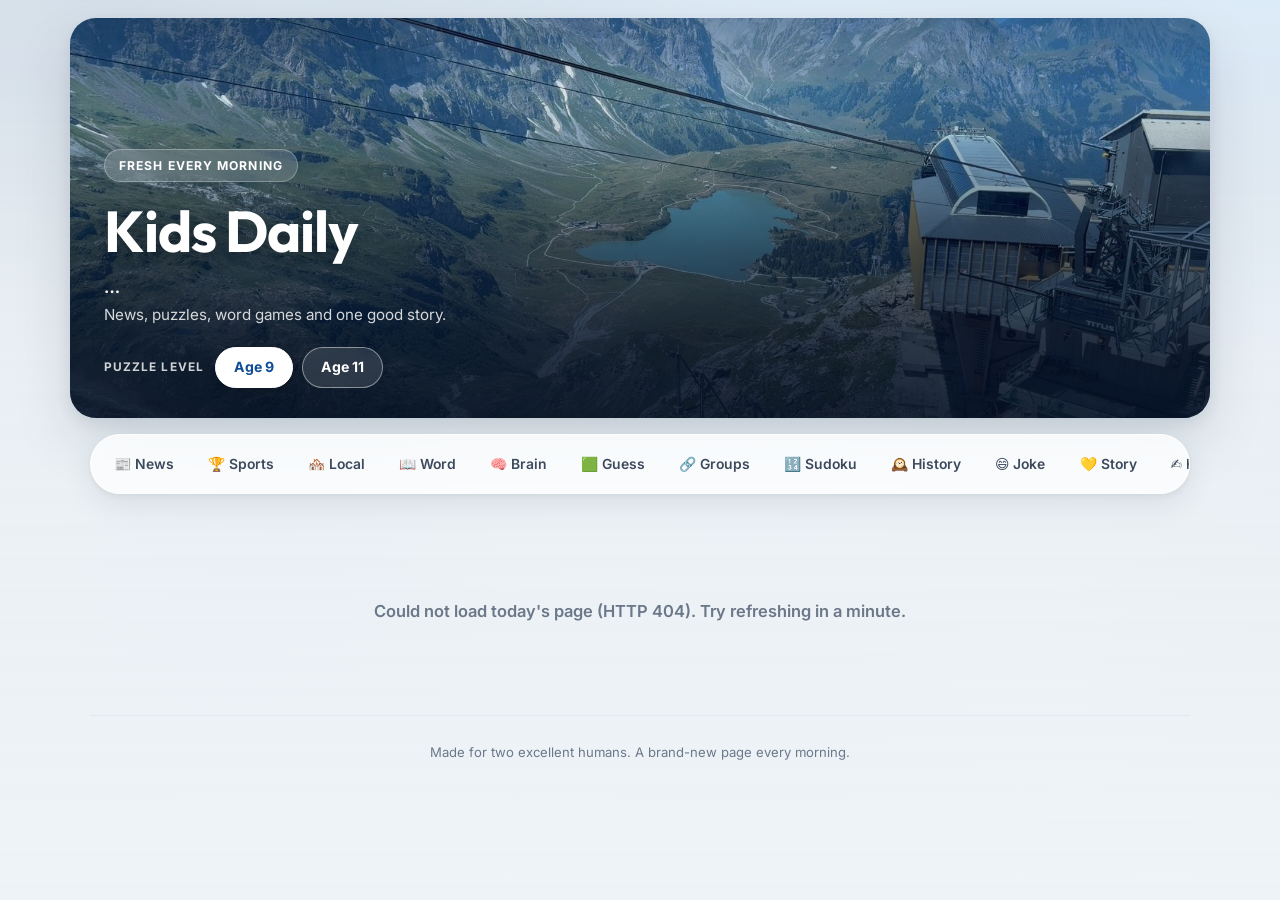
==== static/index.html @ a9765648 "Add daily Sudoku and per-game streaks" ====
<!DOCTYPE html>
<html lang="en">
<head>
<meta charset="utf-8">
<meta name="viewport" content="width=device-width, initial-scale=1">
<title>Kids Daily</title>
<meta name="description" content="A fresh page every morning: news, puzzles, word games and a good story.">
<meta name="theme-color" content="#16273f">

<link rel="preconnect" href="https://fonts.googleapis.com">
<link rel="preconnect" href="https://fonts.gstatic.com" crossorigin>
<link href="https://fonts.googleapis.com/css2?family=Outfit:wght@500;600;700&family=Inter:wght@400;500;600;700&display=swap" rel="stylesheet">

<link rel="stylesheet" href="/static/style.css">
<link rel="icon" href="data:image/svg+xml,<svg xmlns='http://www.w3.org/2000/svg' viewBox='0 0 100 100'><text y='.9em' font-size='90'>🏔️</text></svg>">
</head>
<body>

<!-- ============ hero ============ -->
<header class="hero">
  <div class="hero-img" role="img" aria-label="The view from Mount Titlis in Switzerland, looking down over the turquoise Trubsee lake with the cable car station on the right"></div>
  <div class="hero-scrim"></div>
  <div class="hero-inner">
    <span class="eyebrow">Fresh every morning</span>
    <h1>Kids Daily</h1>
    <div class="date" id="date">…</div>
    <p class="tagline">News, puzzles, word games and one good story.</p>
    <div class="agebar">
      <span class="lbl">Puzzle level</span>
      <button class="agebtn" data-age="9" aria-pressed="false">Age 9</button>
      <button class="agebtn" data-age="11" aria-pressed="false">Age 11</button>
    </div>
  </div>
</header>

<!-- ============ nav ============ -->
<nav class="nav" aria-label="Jump to a section">
  <div class="nav-inner">
    <a href="#s-news">📰 News</a>
    <a href="#s-sports">🏆 Sports</a>
    <a href="#s-local">🏘️ Local</a>
    <a href="#s-word">📖 Word</a>
    <a href="#s-brain">🧠 Brain</a>
    <a href="#s-wordle">🟩 Guess</a>
    <a href="#s-conn">🔗 Groups</a>
    <a href="#s-sudoku">🔢 Sudoku</a>
    <a href="#s-history">🕰️ History</a>
    <a href="#s-joke">😄 Joke</a>
    <a href="#s-story">💛 Story</a>
    <a href="#s-feedback">✍️ Feedback</a>
  </div>
</nav>

<div class="wrap">
  <div id="loading" class="loading">
    <div class="spinner"></div>
    Getting today's page ready…
  </div>

  <main id="content" style="display:none">

    <section id="s-news">
      <div class="sec-head">
        <div class="ico">📰</div>
        <div>
          <h2>Today's News</h2>
          <p class="sub">What's happening in the world</p>
        </div>
      </div>
      <div class="grid two" id="news"></div>
    </section>

    <section id="s-sports">
      <div class="sec-head">
        <div class="ico">🏆</div>
        <div>
          <h2>Sports</h2>
          <p class="sub">Eagles, the NFL, tennis and Indian cricket</p>
        </div>
      </div>
      <div class="tabs" role="tablist">
        <button class="tab" data-team="eagles" role="tab" aria-selected="true">Eagles</button>
        <button class="tab" data-team="nfl" role="tab" aria-selected="false">NFL</button>
        <button class="tab" data-team="tennis" role="tab" aria-selected="false">Tennis</button>
        <button class="tab" data-team="cricket" role="tab" aria-selected="false">Indian Cricket</button>
      </div>
      <div class="grid two" id="sports-body"></div>
    </section>

    <section id="s-local">
      <div class="sec-head">
        <div class="ico">🏘️</div>
        <div>
          <h2>Around West Windsor</h2>
          <p class="sub">What's happening close to home</p>
        </div>
      </div>
      <div class="grid two" id="local"></div>
    </section>

    <section id="s-word">
      <div class="sec-head">
        <div class="ico">📖</div>
        <div>
          <h2>Word of the Day</h2>
          <p class="sub">One new word worth keeping</p>
        </div>
      </div>
      <div class="card wotd" id="wotd"></div>
    </section>

    <section id="s-brain">
      <div class="sec-head">
        <div class="ico">🧠</div>
        <div>
          <h2>Brain Teasers</h2>
          <p class="sub">Switch the level up in the header</p>
        </div>
      </div>
      <div class="grid two" id="puzzles"></div>
    </section>

    <section id="s-wordle">
      <div class="sec-head">
        <div class="ico">🟩</div>
        <div>
          <h2>Guess the Word</h2>
          <p class="sub">Five letters, six tries</p>
        </div>
      </div>
      <div class="game">
        <p class="hint"><b>Clue</b><span id="wl-hint"></span></p>
        <div class="wordle-board" id="wl-board"></div>
        <div class="toast" id="wl-toast"></div>
        <div class="streak" id="wl-streak"></div>
        <div class="kb" id="wl-kb"></div>
      </div>
    </section>

    <section id="s-conn">
      <div class="sec-head">
        <div class="ico">🔗</div>
        <div>
          <h2>Make Four Groups</h2>
          <p class="sub">Find four groups of four. You get four mistakes.</p>
        </div>
      </div>
      <div class="game">
        <div class="conn-grid" id="cn-grid"></div>
        <div class="toast" id="cn-toast"></div>
        <div class="streak" id="cn-streak"></div>
        <div class="conn-bar">
          <div class="mistakes">Mistakes left <span id="cn-dots" style="display:flex;gap:7px"></span></div>
          <div style="display:flex;gap:9px;flex-wrap:wrap">
            <button class="btn" id="cn-shuffle">Shuffle</button>
            <button class="btn" id="cn-clear">Clear</button>
            <button class="btn primary" id="cn-submit">Submit</button>
          </div>
        </div>
      </div>
    </section>

    <section id="s-sudoku">
      <div class="sec-head">
        <div class="ico">🔢</div>
        <div>
          <h2>Sudoku</h2>
          <p class="sub">Age 9 gets a 6x6 grid, age 11 gets the full 9x9</p>
        </div>
      </div>
      <div class="game">
        <p class="hint"><b>How to play</b><span id="sd-hint"></span></p>
        <div class="sd-wrap">
          <div class="sd-grid" id="sd-grid"></div>
        </div>
        <div class="toast" id="sd-toast"></div>
        <div class="streak" id="sd-streak"></div>
        <div class="sd-pad" id="sd-pad"></div>
      </div>
    </section>

    <section id="s-history">
      <div class="sec-head">
        <div class="ico">🕰️</div>
        <div>
          <h2>On This Day</h2>
          <p class="sub">What happened on this date</p>
        </div>
      </div>
      <div class="grid three" id="history"></div>
    </section>

    <section id="s-joke">
      <div class="sec-head">
        <div class="ico">😄</div>
        <div>
          <h2>Joke of the Day</h2>
          <p class="sub">Groan responsibly</p>
        </div>
      </div>
      <div class="card joke" id="joke"></div>
    </section>

    <section id="s-story">
      <div class="sec-head">
        <div class="ico">💛</div>
        <div>
          <h2>Story of the Day</h2>
          <p class="sub">Something worth thinking about</p>
        </div>
      </div>
      <div class="card story" id="story"></div>
    </section>

    <section id="s-feedback">
      <div class="sec-head">
        <div class="ico">✍️</div>
        <div>
          <h2>Tell Me What You Think</h2>
          <p class="sub">This goes straight to Dad. Be honest.</p>
        </div>
      </div>
      <div class="card fb" id="feedback">
        <div class="fb-q">How was today's page?</div>
        <div class="fb-rate" role="group" aria-label="Rate today's page">
          <button class="rate" data-rating="love" aria-pressed="false"><span>😍</span>Loved it</button>
          <button class="rate" data-rating="ok" aria-pressed="false"><span>🙂</span>It was OK</button>
          <button class="rate" data-rating="meh" aria-pressed="false"><span>😴</span>Boring</button>
        </div>

        <label class="fb-q" for="fb-fav">Favourite bit today?</label>
        <select id="fb-fav">
          <option value="">— pick one (optional) —</option>
          <option value="s-news">Today's News</option>
          <option value="s-sports">Sports</option>
          <option value="s-word">Word of the Day</option>
          <option value="s-brain">Brain Teasers</option>
          <option value="s-wordle">Guess the Word</option>
          <option value="s-conn">Make Four Groups</option>
          <option value="s-sudoku">Sudoku</option>
          <option value="s-history">On This Day</option>
          <option value="s-joke">Joke of the Day</option>
          <option value="s-story">Story of the Day</option>
        </select>

        <label class="fb-q" for="fb-msg">Anything you want to say?</label>
        <textarea id="fb-msg" rows="4" maxlength="1000"
          placeholder="What should be different tomorrow? Too easy? Too hard? Want something new on here?"></textarea>
        <div class="fb-bar">
          <span class="fb-count" id="fb-count">1000 left</span>
          <button class="btn primary" id="fb-send">Send it</button>
        </div>
        <div class="fb-done" id="fb-done"></div>
      </div>
    </section>

  </main>

  <footer>
    Made for two excellent humans. A brand-new page every morning.
  </footer>
</div>

<script src="/static/app.js"></script>
</body>
</html>
---- static/style.css ----
/* ===========================================================================
   Kids Daily
   ---------------------------------------------------------------------------
   HERO IMAGE
   Currently: a family photo taken on Mount Titlis, looking down over Trubsee
   lake, with the cable car station on the right.

   To swap it for a different photo, replace static/hero.jpg (wide landscape,
   2000px+) and regenerate the small backdrop copy:

     python3 -c "from PIL import Image, ImageFilter as F; \
       i=Image.open('static/hero.jpg').convert('RGB'); \
       i.resize((480,round(480*i.height/i.width))).filter(F.GaussianBlur(18)) \
        .save('static/hero-blur.jpg',quality=68,optimize=True)"

   Then check --hero-y below: it decides which horizontal band of the photo
   survives the crop. The illustrated fallback is still in static/hero.svg.
   =========================================================================== */

:root {
  --hero: url("/static/hero.jpg");
  /* Small pre-blurred copy for the page backdrop. Blurring a 2000px image live
     costs real frames on a phone; blurring a 480px one costs nothing. */
  --hero-blur: url("/static/hero-blur.jpg");
  /* Vertical focal point of the hero crop. 42% keeps the peaks and the lake
     in frame; lower shows more sky, higher shows more of the valley floor. */
  --hero-y: 42%;

  --ink: #16202e;
  --ink-2: #3d4a5c;
  --ink-3: #6b7889;
  --line: #e3e8ef;
  --line-2: #eef2f7;

  --card: #ffffff;
  --paper: #eef3f8;

  --brand: #1f6fd0;
  --brand-deep: #0f4c96;
  --brand-tint: #e9f1fc;

  --eagles: #00614f;
  --nfl: #4a4f57;
  --tennis: #b7791f;
  --cricket: #1668b3;
  --sun: #f3a712;
  --green: #2f9e5f;
  --amber: #d99a00;
  --grey: #97a2b2;
  --violet: #7c4dcc;

  --r-sm: 12px;
  --r: 18px;
  --r-lg: 26px;

  --sh-1: 0 1px 2px rgba(16, 32, 54, .05), 0 2px 8px rgba(16, 32, 54, .05);
  --sh-2: 0 2px 6px rgba(16, 32, 54, .06), 0 12px 30px rgba(16, 32, 54, .08);
  --sh-3: 0 6px 16px rgba(16, 32, 54, .09), 0 24px 60px rgba(16, 32, 54, .12);

  --nav-h: 60px;
}

* { box-sizing: border-box; }

html { scroll-behavior: smooth; scroll-padding-top: calc(var(--nav-h) + 18px); }

body {
  margin: 0;
  min-height: 100%;
  color: var(--ink);
  background: var(--paper);
  font-family: "Inter", ui-sans-serif, system-ui, -apple-system, "Segoe UI", sans-serif;
  font-size: 16.5px;
  line-height: 1.62;
  -webkit-font-smoothing: antialiased;
  text-rendering: optimizeLegibility;
}

/* Blurred copy of the hero, fixed behind everything. Gives the page depth
   without ever sitting directly under body text. */
body::before {
  content: "";
  position: fixed;
  inset: 0;
  background: var(--hero-blur, var(--hero)) center / cover no-repeat;
  filter: blur(14px) saturate(1.1);
  transform: scale(1.12);
  opacity: .34;
  z-index: -2;
}
body::after {
  content: "";
  position: fixed;
  inset: 0;
  background: linear-gradient(180deg, rgba(238, 243, 248, .58) 0%, rgba(238, 243, 248, .90) 40%, #eef3f8 100%);
  z-index: -1;
}

h1, h2, h3, .display {
  font-family: "Outfit", "Inter", ui-sans-serif, system-ui, sans-serif;
  font-weight: 700;
  letter-spacing: -.02em;
  line-height: 1.2;
}

.wrap { max-width: 1140px; margin: 0 auto; padding: 0 20px; }

/* ======================= hero ======================= */
.hero {
  position: relative;
  margin: 18px auto 0;
  max-width: 1140px;
  border-radius: var(--r-lg);
  overflow: hidden;
  box-shadow: var(--sh-3);
  isolation: isolate;
}
.hero-img {
  position: absolute; inset: 0;
  background: var(--hero) center var(--hero-y, 50%) / cover no-repeat;
  z-index: -2;
}
/* The photo has bright snow and pale scree right where the title sits, so
   white text needs real help. These stops were measured against the actual
   pixels at five viewport widths: worst-case contrast is 5.1:1 and the median
   is ~14:1, so it clears WCAG AA everywhere while leaving the top two thirds
   of the picture untouched. If you swap the photo, re-check it. */
.hero-scrim {
  position: absolute; inset: 0;
  background:
    linear-gradient(180deg, rgba(6, 22, 48, .26) 0%, rgba(6, 22, 48, 0) 30%),
    linear-gradient(0deg,
      rgba(5, 16, 36, .90) 0%,
      rgba(5, 16, 36, .82) 20%,
      rgba(5, 16, 36, .60) 42%,
      rgba(5, 16, 36, .30) 64%,
      rgba(5, 16, 36, 0) 82%);
  z-index: -1;
}
.hero-inner {
  padding: 120px 34px 30px;
  min-height: 400px;
  display: flex;
  flex-direction: column;
  justify-content: flex-end;
  color: #fff;
}
.eyebrow {
  display: inline-flex; align-items: center; gap: 8px;
  align-self: flex-start;
  background: rgba(255, 255, 255, .16);
  border: 1px solid rgba(255, 255, 255, .28);
  backdrop-filter: blur(10px);
  -webkit-backdrop-filter: blur(10px);
  padding: 6px 14px; border-radius: 999px;
  font-size: .76rem; font-weight: 700;
  letter-spacing: .09em; text-transform: uppercase;
  margin-bottom: 14px;
}
.hero h1 {
  font-size: clamp(2.2rem, 6vw, 3.6rem);
  margin: 0 0 6px;
  text-shadow: 0 2px 20px rgba(0, 0, 0, .35);
}
.hero .date {
  font-size: clamp(.95rem, 2.4vw, 1.12rem);
  font-weight: 600; opacity: .95;
  text-shadow: 0 1px 10px rgba(0, 0, 0, .4);
}
.hero .tagline { margin: 2px 0 20px; opacity: .82; font-size: .95rem; }

.agebar { display: flex; align-items: center; gap: 9px; flex-wrap: wrap; }
.agebar .lbl {
  font-size: .74rem; font-weight: 700; letter-spacing: .09em;
  text-transform: uppercase; opacity: .8; margin-right: 2px;
}
.agebtn {
  border: 1px solid rgba(255, 255, 255, .45);
  background: rgba(255, 255, 255, .12);
  backdrop-filter: blur(10px); -webkit-backdrop-filter: blur(10px);
  color: #fff; padding: 8px 18px; border-radius: 999px;
  font: inherit; font-weight: 700; font-size: .88rem; cursor: pointer;
  transition: background .15s ease, transform .15s ease, color .15s ease;
}
.agebtn:hover { background: rgba(255, 255, 255, .24); transform: translateY(-1px); }
.agebtn[aria-pressed="true"] {
  background: #fff; color: var(--brand-deep); border-color: #fff;
  box-shadow: 0 4px 14px rgba(0, 0, 0, .22);
}

/* ======================= sticky nav ======================= */
.nav {
  position: sticky; top: 0; z-index: 50;
  margin: 16px auto 34px;
  max-width: 1140px;
  padding: 0 20px;
}
.nav-inner {
  display: flex; gap: 4px; align-items: center;
  height: var(--nav-h);
  padding: 0 8px;
  background: rgba(255, 255, 255, .78);
  backdrop-filter: blur(18px) saturate(1.6);
  -webkit-backdrop-filter: blur(18px) saturate(1.6);
  border: 1px solid rgba(255, 255, 255, .7);
  border-radius: 999px;
  box-shadow: var(--sh-2);
  overflow-x: auto;
  scrollbar-width: none;
}
.nav-inner::-webkit-scrollbar { display: none; }
.nav a {
  flex: 0 0 auto;
  display: inline-flex; align-items: center; gap: 6px;
  padding: 8px 15px; border-radius: 999px;
  color: var(--ink-2); text-decoration: none;
  font-size: .87rem; font-weight: 600; white-space: nowrap;
  transition: background .15s ease, color .15s ease;
}
.nav a:hover { background: var(--brand-tint); color: var(--brand-deep); }
.nav a.active { background: var(--ink); color: #fff; }

/* ======================= sections ======================= */
section { margin: 0 0 46px; scroll-margin-top: calc(var(--nav-h) + 20px); }

.sec-head {
  display: flex; align-items: center; gap: 12px;
  margin: 0 0 18px;
}
.sec-head .ico {
  width: 42px; height: 42px; flex: 0 0 42px;
  display: grid; place-items: center;
  border-radius: 13px;
  font-size: 1.2rem;
  background: var(--brand-tint);
  box-shadow: inset 0 0 0 1px rgba(31, 111, 208, .12);
}
.sec-head h2 { font-size: 1.4rem; margin: 0; }
.sec-head .sub { font-size: .85rem; color: var(--ink-3); font-weight: 500; margin: 0; }

.grid { display: grid; gap: 18px; }
.grid.two { grid-template-columns: repeat(auto-fit, minmax(330px, 1fr)); }
.grid.three { grid-template-columns: repeat(auto-fit, minmax(272px, 1fr)); }

.card {
  background: var(--card);
  border: 1px solid var(--line);
  border-radius: var(--r);
  padding: 22px;
  box-shadow: var(--sh-1);
  transition: transform .18s ease, box-shadow .18s ease;
}
.grid .card:hover { transform: translateY(-3px); box-shadow: var(--sh-2); }
.card h3 { margin: 0 0 9px; font-size: 1.09rem; line-height: 1.35; }
.card p { margin: 0 0 11px; color: var(--ink-2); }

.meta {
  font-size: .72rem; color: var(--ink-3);
  text-transform: uppercase; letter-spacing: .08em; font-weight: 700;
  margin-bottom: 8px;
}
a { color: var(--brand); }
.readmore {
  display: inline-flex; align-items: center; gap: 5px;
  font-weight: 700; font-size: .87rem; text-decoration: none;
}
.readmore:hover { text-decoration: underline; }

.talk {
  margin-top: 14px; padding: 12px 14px;
  background: var(--brand-tint);
  border-radius: var(--r-sm);
  font-size: .9rem; color: var(--ink-2);
}
.talk b {
  display: block; font-size: .68rem; letter-spacing: .09em;
  text-transform: uppercase; color: var(--brand-deep); margin-bottom: 3px;
}

/* ======================= sports ======================= */
.tabs { display: flex; gap: 8px; margin-bottom: 18px; flex-wrap: wrap; }
.tab {
  border: 1px solid var(--line);
  background: rgba(255, 255, 255, .8);
  padding: 9px 18px; border-radius: 999px;
  font: inherit; font-weight: 700; font-size: .88rem;
  cursor: pointer; color: var(--ink-3);
  transition: all .15s ease;
}
.tab:hover { border-color: var(--ink-3); color: var(--ink); }
.tab[aria-selected="true"] { color: #fff; border-color: transparent; box-shadow: var(--sh-1); }
.tab[data-team="eagles"][aria-selected="true"]  { background: var(--eagles); }
.tab[data-team="nfl"][aria-selected="true"]     { background: var(--nfl); }
.tab[data-team="tennis"][aria-selected="true"]  { background: var(--tennis); }
.tab[data-team="cricket"][aria-selected="true"] { background: var(--cricket); }

/* ======================= word of the day ======================= */
.wotd {
  background:
    radial-gradient(120% 150% at 100% 0%, #fff6e3 0%, rgba(255, 246, 227, 0) 55%),
    var(--card);
  border-left: 4px solid var(--sun);
}
.wotd .word {
  font-family: "Outfit", sans-serif;
  font-size: clamp(2rem, 5vw, 2.7rem); font-weight: 700;
  letter-spacing: -.03em; line-height: 1.1; margin-bottom: 4px;
}
.wotd .pron { color: var(--ink-3); font-style: italic; margin-right: 8px; }
.wotd .pos {
  display: inline-block; font-size: .68rem; font-weight: 800;
  background: var(--brand-tint); color: var(--brand-deep);
  padding: 3px 10px; border-radius: 999px;
  text-transform: uppercase; letter-spacing: .08em;
}
.wotd .def { font-size: 1.06rem; color: var(--ink); margin-top: 12px; }
.wotd .example {
  border-left: 3px solid var(--sun); padding-left: 14px;
  font-style: italic; color: var(--ink-2);
}
.wotd .why { font-size: .88rem; color: var(--ink-3); }

/* ======================= puzzles ======================= */
.card h3 .emoji {
  display: inline-block;
  font-size: 1.15rem;
  margin-right: 2px;
  vertical-align: -1px;
}
.q { font-size: 1.03rem; color: var(--ink); }
.reveal {
  margin-top: 14px; border: 0;
  background: var(--ink); color: #fff;
  padding: 10px 20px; border-radius: 999px;
  font: inherit; font-weight: 700; font-size: .88rem; cursor: pointer;
  transition: opacity .15s ease, transform .15s ease;
}
.reveal:hover { opacity: .87; transform: translateY(-1px); }
.answer {
  display: none; margin-top: 14px; padding: 14px 16px;
  background: #f0f9f3; border-radius: var(--r-sm);
  border-left: 3px solid var(--green);
}
.answer.show { display: block; animation: pop .22s ease; }
@keyframes pop { from { opacity: 0; transform: translateY(-4px); } to { opacity: 1; transform: none; } }
.answer .a { font-weight: 700; }
.answer .s { font-size: .92rem; color: var(--ink-2); margin-top: 5px; }

/* ======================= game panels ======================= */
.game {
  background: linear-gradient(168deg, #16273f 0%, #22384f 55%, #1b3350 100%);
  border-radius: var(--r-lg);
  padding: 26px 22px;
  box-shadow: var(--sh-2);
  color: #eaf1f8;
  border: 1px solid rgba(255, 255, 255, .08);
}
.game .meta { color: #9db4cc; }
.game .hint {
  text-align: center; color: #cfe0f0; font-size: .95rem;
  margin: 0 auto 16px; max-width: 460px;
}
.game .hint b {
  display: block; font-size: .68rem; letter-spacing: .1em;
  text-transform: uppercase; color: #7fa8cf; margin-bottom: 3px;
}

/* wordle
   Everything here is fluid. Fixed pixel keys overflowed every phone narrower
   than 414px, so the board and keyboard now divide the available width
   instead of assuming it. */
.wordle-board {
  display: grid; gap: clamp(4px, 1.4vw, 7px);
  width: 100%; max-width: 330px;
  margin: 4px auto 12px;
}
.wordle-row { display: grid; grid-template-columns: repeat(5, 1fr); gap: clamp(4px, 1.4vw, 7px); }
.wl-tile {
  width: 100%; aspect-ratio: 1 / 1; min-width: 0;
  border: 2px solid rgba(255, 255, 255, .18);
  border-radius: clamp(8px, 2.4vw, 11px);
  display: flex; align-items: center; justify-content: center;
  font-family: "Outfit", sans-serif;
  font-size: clamp(1.05rem, 5.6vw, 1.6rem); font-weight: 700; text-transform: uppercase;
  background: rgba(255, 255, 255, .05); color: #fff;
  transition: transform .12s ease, background .2s ease, border-color .2s ease;
}
.wl-tile.filled { border-color: rgba(255, 255, 255, .5); transform: scale(1.05); }
.wl-tile.correct { background: var(--green); border-color: var(--green); }
.wl-tile.present { background: var(--amber); border-color: var(--amber); }
.wl-tile.absent  { background: rgba(255, 255, 255, .1); border-color: rgba(255, 255, 255, .12); color: #8fa3b8; }

.kb { display: grid; gap: clamp(4px, 1.2vw, 7px); width: 100%; max-width: 500px; margin: 0 auto; }
.kb-row { display: flex; gap: clamp(3px, 1vw, 6px); width: 100%; }
.key {
  flex: 1 1 0; min-width: 0; padding: 0;
  height: clamp(40px, 11vw, 48px);
  border: 0; border-radius: clamp(6px, 1.8vw, 9px);
  background: rgba(255, 255, 255, .16); color: #fff;
  font: inherit; font-weight: 700;
  font-size: clamp(.72rem, 3.4vw, .96rem);
  cursor: pointer; text-transform: uppercase;
  transition: background .15s ease, transform .1s ease;
}
.key:hover { background: rgba(255, 255, 255, .26); }
.key:active { transform: scale(.94); }
.key.wide { flex: 1.7 1 0; font-size: clamp(.52rem, 2.2vw, .74rem); letter-spacing: .03em; }
.key.correct { background: var(--green); }
.key.present { background: var(--amber); }
.key.absent  { background: rgba(255, 255, 255, .07); color: #7d90a5; }

/* connections */
.conn-grid { display: grid; grid-template-columns: repeat(4, 1fr); gap: 9px; margin-bottom: 12px; }
.conn-tile {
  aspect-ratio: 5 / 3.4; border: 0; border-radius: clamp(8px, 2.2vw, 12px);
  background: rgba(255, 255, 255, .14); color: #fff;
  font: inherit; font-weight: 700;
  /* ENDERMAN and SHARPENER are 9 characters in a ~70px tile on a phone */
  font-size: clamp(.52rem, 2.5vw, .86rem);
  line-height: 1.05; letter-spacing: -.01em;
  overflow-wrap: anywhere; hyphens: auto;
  cursor: pointer; padding: 3px; text-transform: uppercase;
  display: flex; align-items: center; justify-content: center; text-align: center;
  min-width: 0;
  transition: transform .12s ease, background .15s ease;
}
.conn-tile:hover { background: rgba(255, 255, 255, .24); transform: translateY(-2px); }
.conn-tile.selected { background: #fff; color: #16273f; box-shadow: 0 4px 14px rgba(0, 0, 0, .3); }
.conn-solved {
  grid-column: span 4; border-radius: 12px; padding: 13px;
  text-align: center; color: #14202e;
  animation: pop .25s ease;
}
.conn-solved .name { font-weight: 800; font-size: .92rem; letter-spacing: .02em; }
.conn-solved .words { font-size: .85rem; opacity: .8; }
.d1 { background: #f7d154; }
.d2 { background: #86d07a; }
.d3 { background: #7ab8ef; }
.d4 { background: #c396ea; }

.conn-bar { display: flex; align-items: center; justify-content: space-between; gap: 14px; flex-wrap: wrap; }
.mistakes { display: flex; gap: 7px; align-items: center; font-size: .84rem; color: #a9c0d6; font-weight: 600; }
.dot { width: 11px; height: 11px; border-radius: 50%; background: #fff; }
.dot.used { background: rgba(255, 255, 255, .2); }
.btn {
  border: 1px solid rgba(255, 255, 255, .25);
  background: rgba(255, 255, 255, .1); color: #fff;
  padding: 10px 20px; border-radius: 999px;
  font: inherit; font-weight: 700; font-size: .87rem; cursor: pointer;
  transition: background .15s ease, transform .12s ease;
}
.btn:hover:not(:disabled) { background: rgba(255, 255, 255, .2); transform: translateY(-1px); }
.btn.primary { background: #fff; color: #16273f; border-color: #fff; }
.btn.primary:hover:not(:disabled) { background: #dceaf7; }
.btn:disabled { opacity: .35; cursor: default; }

.toast {
  min-height: 26px; text-align: center;
  font-weight: 700; font-size: .93rem; color: #fff; margin: 10px 0;
}

/* ======================= sudoku ======================= */
.sd-wrap { display: flex; justify-content: center; margin: 4px 0 10px; }
.sd-grid {
  display: grid;
  width: 100%; max-width: 380px;
  gap: 2px;
  background: rgba(255, 255, 255, .14);
  border: 2px solid rgba(255, 255, 255, .5);
  border-radius: 10px;
  overflow: hidden;
}
.sd-grid.n9 { max-width: 440px; }
.sd-cell {
  aspect-ratio: 1 / 1; min-width: 0;
  border: 0; border-radius: 0;
  background: rgba(255, 255, 255, .07);
  color: #cfe0f0;
  font-family: "Outfit", sans-serif; font-weight: 700;
  font-size: clamp(.85rem, 4.4vw, 1.4rem);
  display: flex; align-items: center; justify-content: center;
  cursor: pointer; padding: 0;
  transition: background .12s ease;
}
.sd-grid.n9 .sd-cell { font-size: clamp(.7rem, 3.2vw, 1.15rem); }
.sd-cell:hover:not(:disabled):not(.given) { background: rgba(255, 255, 255, .17); }
/* the thicker lines that mark the boxes */
.sd-cell.br { box-shadow: inset -2px 0 0 rgba(255, 255, 255, .45); }
.sd-cell.bb { box-shadow: inset 0 -2px 0 rgba(255, 255, 255, .45); }
.sd-cell.br.bb { box-shadow: inset -2px 0 0 rgba(255, 255, 255, .45), inset 0 -2px 0 rgba(255, 255, 255, .45); }
.sd-cell.given { background: rgba(255, 255, 255, .2); color: #fff; cursor: default; }
.sd-cell.sel { background: var(--brand); color: #fff; }
.sd-cell.bad { background: #c0392b; color: #fff; }

.sd-pad {
  display: flex; flex-wrap: wrap; gap: 7px;
  justify-content: center; max-width: 440px; margin: 0 auto;
}
.sd-key {
  flex: 1 1 44px; max-width: 64px; height: clamp(42px, 11vw, 50px);
  border: 0; border-radius: 9px;
  background: rgba(255, 255, 255, .16); color: #fff;
  font-family: "Outfit", sans-serif; font-weight: 700;
  font-size: clamp(.95rem, 3.6vw, 1.2rem); cursor: pointer;
  transition: background .15s ease, transform .1s ease;
}
.sd-key:hover:not(:disabled) { background: rgba(255, 255, 255, .28); }
.sd-key:active:not(:disabled) { transform: scale(.94); }
.sd-key.wide { flex: 1 1 90px; max-width: 110px; font-size: .8rem; }
.sd-key:disabled { opacity: .4; cursor: default; }

/* ======================= streaks ======================= */
.streak {
  display: flex; align-items: center; justify-content: center;
  gap: 10px; flex-wrap: wrap; margin: 2px 0 14px;
  min-height: 26px;
}
.streak-pill {
  display: inline-flex; align-items: center; gap: 6px;
  background: linear-gradient(135deg, #f59e0b, #ef4444);
  color: #fff; font-weight: 800; font-size: .84rem;
  padding: 5px 14px; border-radius: 999px;
  box-shadow: 0 3px 12px rgba(239, 68, 68, .3);
}
.streak-pill .flame { font-size: .95rem; }
.streak-best {
  font-size: .76rem; font-weight: 700; letter-spacing: .05em;
  text-transform: uppercase; color: #9db4cc;
}
.streak-none { font-size: .8rem; color: #8ba3bb; font-style: italic; }

/* ======================= on this day ======================= */
#local .card {
  background:
    radial-gradient(120% 130% at 100% 0%, #eefaf1 0%, rgba(238, 250, 241, 0) 55%),
    var(--card);
}

#history .card {
  background:
    radial-gradient(120% 130% at 0% 0%, #eef3fd 0%, rgba(238, 243, 253, 0) 52%),
    var(--card);
}
.year {
  font-family: "Outfit", sans-serif;
  font-size: 1.75rem; font-weight: 700; color: var(--brand);
  line-height: 1; margin-bottom: 6px; letter-spacing: -.02em;
}
.why { font-size: .89rem; color: var(--ink-3); font-style: italic; margin-top: 10px; }

/* ======================= joke ======================= */
.joke {
  text-align: center; padding: 40px 26px;
  background: linear-gradient(140deg, #fff5da 0%, #ffe9f0 100%);
  border: 1px solid #f6e2c4;
}
.joke .setup {
  font-family: "Outfit", sans-serif;
  font-size: clamp(1.15rem, 3vw, 1.45rem); font-weight: 600;
  margin-bottom: 18px; color: var(--ink);
}
.joke .punch {
  font-family: "Outfit", sans-serif;
  font-size: clamp(1.3rem, 3.6vw, 1.75rem); font-weight: 700;
  color: var(--violet); display: none;
}
.joke .punch.show { display: block; animation: pop .3s ease; }
.joke .reveal { background: var(--violet); }

/* ======================= story ======================= */
.story { max-width: 720px; padding: 30px; }
.story h3 { font-size: clamp(1.3rem, 3.2vw, 1.6rem); margin-bottom: 6px; }
.story p { margin: 0 0 15px; font-size: 1.02rem; }
.story .lesson {
  background: #fffaef; border-left: 4px solid var(--sun);
  padding: 16px 18px; border-radius: 0 var(--r-sm) var(--r-sm) 0;
  font-weight: 600; color: var(--ink);
}
.badge {
  display: inline-block; font-size: .67rem; font-weight: 800;
  letter-spacing: .09em; text-transform: uppercase;
  padding: 4px 11px; border-radius: 999px;
  background: var(--line-2); color: var(--ink-3); margin-bottom: 12px;
}
.badge.true { background: #e4f6ea; color: #1c7a44; }
.badge.parable { background: #f2ecfc; color: #6338b0; }

.empty { color: var(--ink-3); font-style: italic; }

/* ======================= feedback ======================= */
.fb { max-width: 640px; }
.fb-q {
  display: block; font-weight: 700; font-size: .93rem;
  margin: 18px 0 8px; color: var(--ink);
}
.fb-q:first-child { margin-top: 0; }
.fb-rate { display: flex; gap: 9px; flex-wrap: wrap; }
.rate {
  flex: 1 1 130px;
  display: flex; align-items: center; justify-content: center; gap: 8px;
  border: 1px solid var(--line); background: #fff; color: var(--ink-2);
  padding: 12px 14px; border-radius: var(--r-sm);
  font: inherit; font-weight: 700; font-size: .9rem; cursor: pointer;
  transition: all .15s ease;
}
.rate span { font-size: 1.25rem; }
.rate:hover { border-color: var(--brand); color: var(--brand-deep); }
.rate[aria-pressed="true"] {
  background: var(--brand); border-color: var(--brand); color: #fff;
  box-shadow: 0 4px 12px rgba(31, 111, 208, .25);
}
.fb select, .fb textarea {
  width: 100%; font: inherit; color: var(--ink);
  border: 1px solid var(--line); border-radius: var(--r-sm);
  padding: 11px 13px; background: #fff; resize: vertical;
}
.fb select:focus, .fb textarea:focus {
  outline: 2px solid var(--brand); outline-offset: 1px; border-color: var(--brand);
}
.fb-bar {
  display: flex; align-items: center; justify-content: space-between;
  gap: 12px; margin-top: 14px; flex-wrap: wrap;
}
.fb-count { font-size: .8rem; color: var(--ink-3); }
.fb .btn.primary { background: var(--ink); color: #fff; border-color: var(--ink); }
.fb .btn.primary:hover:not(:disabled) { background: #24384f; }
.fb-done {
  display: none; margin-top: 14px; padding: 13px 15px;
  background: #eefaf1; border-left: 3px solid var(--green);
  border-radius: 0 var(--r-sm) var(--r-sm) 0; font-weight: 600; color: #1c6b3d;
}
.fb-done.show { display: block; animation: pop .25s ease; }
.fb-done.err { background: #fdeeee; border-left-color: #c0392b; color: #a5322a; }

/* ======================= misc ======================= */
footer {
  text-align: center; color: var(--ink-3); font-size: .82rem;
  padding: 26px 0 60px; margin-top: 20px;
  border-top: 1px solid var(--line);
}
.loading {
  text-align: center; padding: 70px 20px;
  color: var(--ink-3); font-weight: 600;
}
.spinner {
  width: 32px; height: 32px; margin: 0 auto 16px;
  border: 3px solid var(--line);
  border-top-color: var(--brand);
  border-radius: 50%;
  animation: spin .8s linear infinite;
}
@keyframes spin { to { transform: rotate(360deg); } }

/* ======================= responsive ======================= */
@media (max-width: 720px) {
  .hero { margin: 10px 12px 0; border-radius: var(--r-lg); }
  /* Narrower viewport crops the photo harder, so bias the focal point up a
     little to keep the peaks and the lake in frame rather than just scree. */
  .hero-img { background-position: center 38%; }
  .hero-inner { padding: 90px 22px 24px; min-height: 340px; }
  .nav { margin: 12px auto 28px; padding: 0 12px; }
  .wrap { padding: 0 14px; }
  .story { padding: 22px; }
  .joke { padding: 30px 18px; }
  .game { padding: 20px 14px; border-radius: var(--r); }
  /* the board, keyboard and tiles are fluid now, so no fixed overrides here */
  .conn-grid { gap: 6px; }
  .sec-head .ico { width: 36px; height: 36px; flex-basis: 36px; font-size: 1.05rem; }
  .sec-head h2 { font-size: 1.2rem; }
}

/* Very narrow phones (iPhone SE and similar). Claw back horizontal padding so
   the keyboard keys stay above a comfortable ~24px tap target. */
@media (max-width: 360px) {
  .wrap { padding: 0 10px; }
  .game { padding: 16px 8px; }
  .hero { margin: 8px 8px 0; }
  .hero-inner { padding: 80px 16px 20px; min-height: 300px; }
  .nav { padding: 0 8px; }
  .card { padding: 16px; }
  .story { padding: 18px; }
}

@media (prefers-reduced-motion: reduce) {
  html { scroll-behavior: auto; }
  * { animation: none !important; transition: none !important; }
}
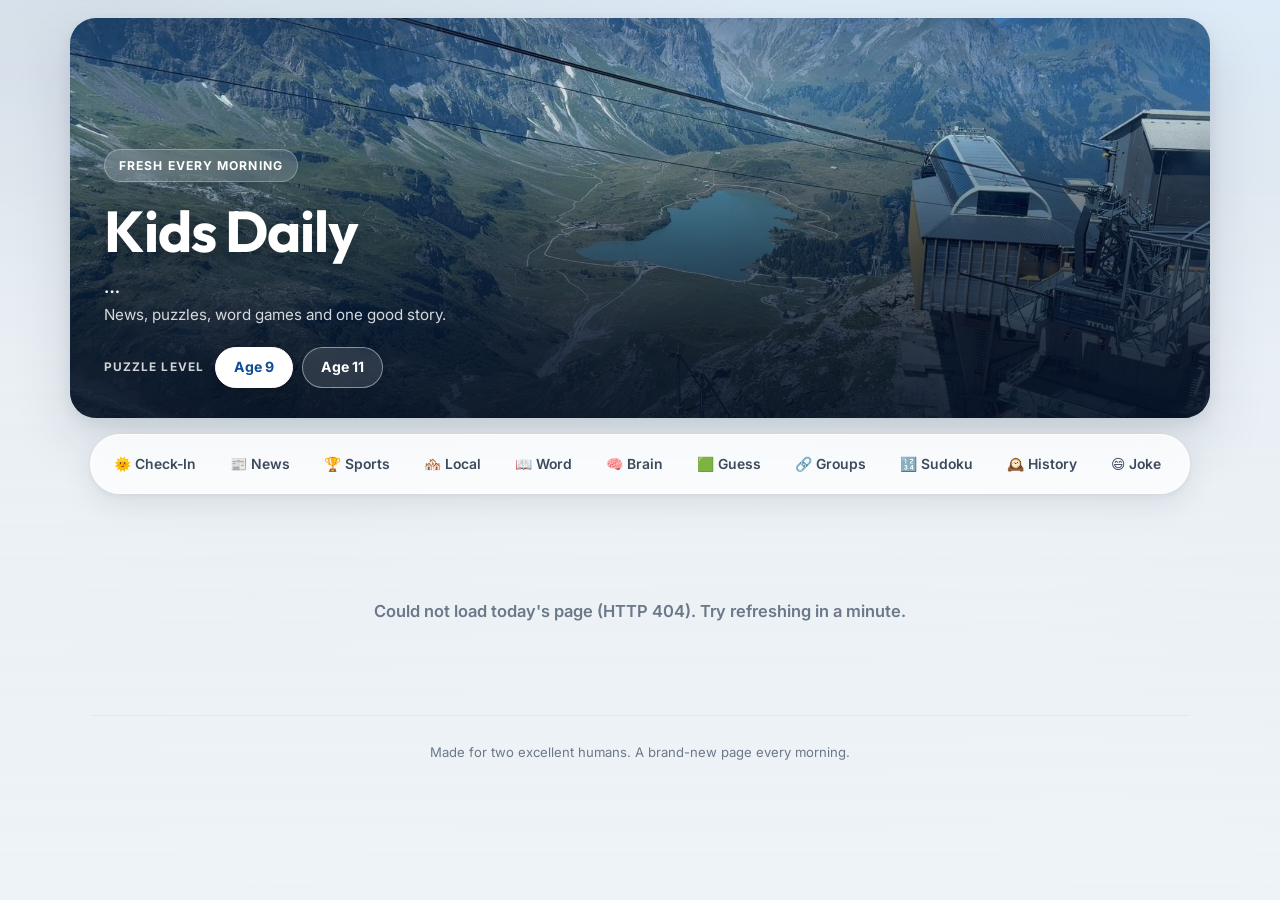
==== commit 72fa5448: "Harder Wordle with hidden clue and share grid; add Summer Check-In" ====
--- a/static/index.html
+++ b/static/index.html
@@ -36,6 +36,7 @@
 <!-- ============ nav ============ -->
 <nav class="nav" aria-label="Jump to a section">
   <div class="nav-inner">
+    <a href="#s-summer">🌞 Check-In</a>
     <a href="#s-news">📰 News</a>
     <a href="#s-sports">🏆 Sports</a>
     <a href="#s-local">🏘️ Local</a>
@@ -59,6 +60,46 @@
 
   <main id="content" style="display:none">
 
+    <section id="s-summer">
+      <div class="sec-head">
+        <div class="ico">🌞</div>
+        <div>
+          <h2>Summer Check-In</h2>
+          <p class="sub">Two lines. Then the rest of the page is yours.</p>
+        </div>
+      </div>
+      <div class="card jr">
+        <div class="jr-spark-box">
+          <span class="jr-spark-label">Today's spark</span>
+          <span class="jr-spark" id="jr-spark"></span>
+        </div>
+
+        <div class="jr-q">How are you feeling today?</div>
+        <div class="jr-moods" role="group" aria-label="Pick a mood">
+          <button class="mood" data-mood="sunny" aria-pressed="false">☀️<span>Great</span></button>
+          <button class="mood" data-mood="happy" aria-pressed="false">😄<span>Happy</span></button>
+          <button class="mood" data-mood="calm" aria-pressed="false">😌<span>Calm</span></button>
+          <button class="mood" data-mood="tired" aria-pressed="false">🥱<span>Tired</span></button>
+          <button class="mood" data-mood="meh" aria-pressed="false">😐<span>Meh</span></button>
+        </div>
+
+        <label class="jr-q" for="jr-summer">One sentence about your summer so far</label>
+        <textarea id="jr-summer" rows="2" maxlength="400"
+          placeholder="This summer I..."></textarea>
+
+        <label class="jr-q" for="jr-grateful">One thing you're grateful for today</label>
+        <textarea id="jr-grateful" rows="2" maxlength="400"
+          placeholder="Today I'm grateful for..."></textarea>
+
+        <div class="jr-bar">
+          <span class="jr-note">Only Dad sees this. Your own list stays on this device.</span>
+          <button class="btn primary" id="jr-send">Save it</button>
+        </div>
+        <div class="jr-done" id="jr-done"></div>
+        <div class="jr-past" id="jr-past"></div>
+      </div>
+    </section>
+
     <section id="s-news">
       <div class="sec-head">
         <div class="ico">📰</div>
@@ -125,15 +166,19 @@
         <div class="ico">🟩</div>
         <div>
           <h2>Guess the Word</h2>
-          <p class="sub">Five letters, six tries</p>
+          <p class="sub">Five letters, six tries. The clue is there if you want it.</p>
         </div>
       </div>
       <div class="game">
-        <p class="hint"><b>Clue</b><span id="wl-hint"></span></p>
+        <div class="wl-cluebar">
+          <button class="btn" id="wl-clue-btn">Stuck? Get a clue</button>
+          <p class="wl-clue" id="wl-hint"></p>
+        </div>
         <div class="wordle-board" id="wl-board"></div>
         <div class="toast" id="wl-toast"></div>
         <div class="streak" id="wl-streak"></div>
         <div class="kb" id="wl-kb"></div>
+        <div class="wl-after" id="wl-after"></div>
       </div>
     </section>
 
@@ -231,6 +276,7 @@
         <label class="fb-q" for="fb-fav">Favourite bit today?</label>
         <select id="fb-fav">
           <option value="">— pick one (optional) —</option>
+          <option value="s-summer">Summer Check-In</option>
           <option value="s-news">Today's News</option>
           <option value="s-sports">Sports</option>
           <option value="s-word">Word of the Day</option>
--- a/static/style.css
+++ b/static/style.css
@@ -587,6 +587,96 @@
 
 .empty { color: var(--ink-3); font-style: italic; }
 
+/* ======================= summer check-in ======================= */
+.jr {
+  max-width: 680px;
+  background:
+    radial-gradient(130% 140% at 0% 0%, #fff8e6 0%, rgba(255, 248, 230, 0) 55%),
+    var(--card);
+  border-left: 4px solid var(--sun);
+}
+.jr-spark-box {
+  background: #fff6e0; border: 1px dashed #f0cf8a;
+  border-radius: var(--r-sm); padding: 12px 14px; margin-bottom: 18px;
+}
+.jr-spark-label {
+  display: block; font-size: .68rem; font-weight: 800; letter-spacing: .1em;
+  text-transform: uppercase; color: #b07d12; margin-bottom: 3px;
+}
+.jr-spark { font-weight: 700; color: var(--ink); }
+.jr-q {
+  display: block; font-weight: 700; font-size: .93rem;
+  margin: 16px 0 8px; color: var(--ink);
+}
+.jr-moods { display: flex; gap: 8px; flex-wrap: wrap; }
+.mood {
+  flex: 1 1 74px; display: flex; flex-direction: column; align-items: center; gap: 2px;
+  border: 1px solid var(--line); background: #fff; color: var(--ink-2);
+  padding: 9px 6px; border-radius: var(--r-sm);
+  font: inherit; font-size: 1.3rem; cursor: pointer;
+  transition: all .15s ease;
+}
+.mood span { font-size: .7rem; font-weight: 700; }
+.mood:hover { border-color: var(--sun); }
+.mood[aria-pressed="true"] {
+  background: var(--sun); border-color: var(--sun); color: #fff;
+  box-shadow: 0 4px 12px rgba(243, 167, 18, .3);
+}
+.jr textarea {
+  width: 100%; font: inherit; color: var(--ink);
+  border: 1px solid var(--line); border-radius: var(--r-sm);
+  padding: 11px 13px; background: #fff; resize: vertical;
+}
+.jr textarea:focus { outline: 2px solid var(--sun); outline-offset: 1px; border-color: var(--sun); }
+.jr-bar {
+  display: flex; align-items: center; justify-content: space-between;
+  gap: 12px; margin-top: 16px; flex-wrap: wrap;
+}
+.jr-note { font-size: .78rem; color: var(--ink-3); }
+.jr .btn.primary { background: var(--sun); color: #4a2f00; border-color: var(--sun); font-weight: 800; }
+.jr .btn.primary:hover:not(:disabled) { background: #e09400; }
+.jr-done {
+  display: none; margin-top: 14px; padding: 12px 14px;
+  background: #fff6e0; border-left: 3px solid var(--sun);
+  border-radius: 0 var(--r-sm) var(--r-sm) 0; font-weight: 600; color: #7a5200;
+}
+.jr-done.show { display: block; animation: pop .25s ease; }
+.jr-done.err { background: #fdeeee; border-left-color: #c0392b; color: #a5322a; }
+.jr-past { margin-top: 18px; }
+.jr-past-title {
+  font-size: .72rem; font-weight: 800; letter-spacing: .09em;
+  text-transform: uppercase; color: var(--ink-3); margin-bottom: 8px;
+}
+.jr-past-row {
+  display: flex; gap: 10px; align-items: baseline;
+  padding: 6px 0; border-bottom: 1px solid var(--line-2); font-size: .88rem;
+}
+.jr-past-row:last-child { border-bottom: 0; }
+.jr-past-day { color: var(--ink-3); font-size: .76rem; flex: 0 0 76px; font-variant-numeric: tabular-nums; }
+.jr-past-text { color: var(--ink-2); }
+
+/* ======================= wordle clue + finish ======================= */
+.wl-cluebar { text-align: center; margin-bottom: 12px; }
+.wl-cluebar .btn {
+  background: rgba(255, 255, 255, .12); border-color: rgba(255, 255, 255, .3);
+  color: #cfe0f0; font-size: .82rem; padding: 7px 16px;
+}
+.wl-clue {
+  display: none; margin: 10px auto 0; max-width: 460px;
+  color: #cfe0f0; font-size: .95rem; font-style: italic;
+}
+.wl-clue.show { display: block; animation: pop .25s ease; }
+.wl-after { display: none; text-align: center; margin-top: 16px; }
+.wl-after.show { display: block; animation: pop .3s ease; }
+.wl-fact {
+  color: #cfe0f0; font-size: .93rem; max-width: 480px; margin: 0 auto 12px;
+}
+.wl-share {
+  font-family: ui-monospace, SFMono-Regular, Menlo, monospace;
+  font-size: 1.05rem; line-height: 1.25; margin: 0 0 12px;
+  color: #fff; letter-spacing: 2px;
+}
+
 /* ======================= feedback ======================= */
 .fb { max-width: 640px; }
 .fb-q {
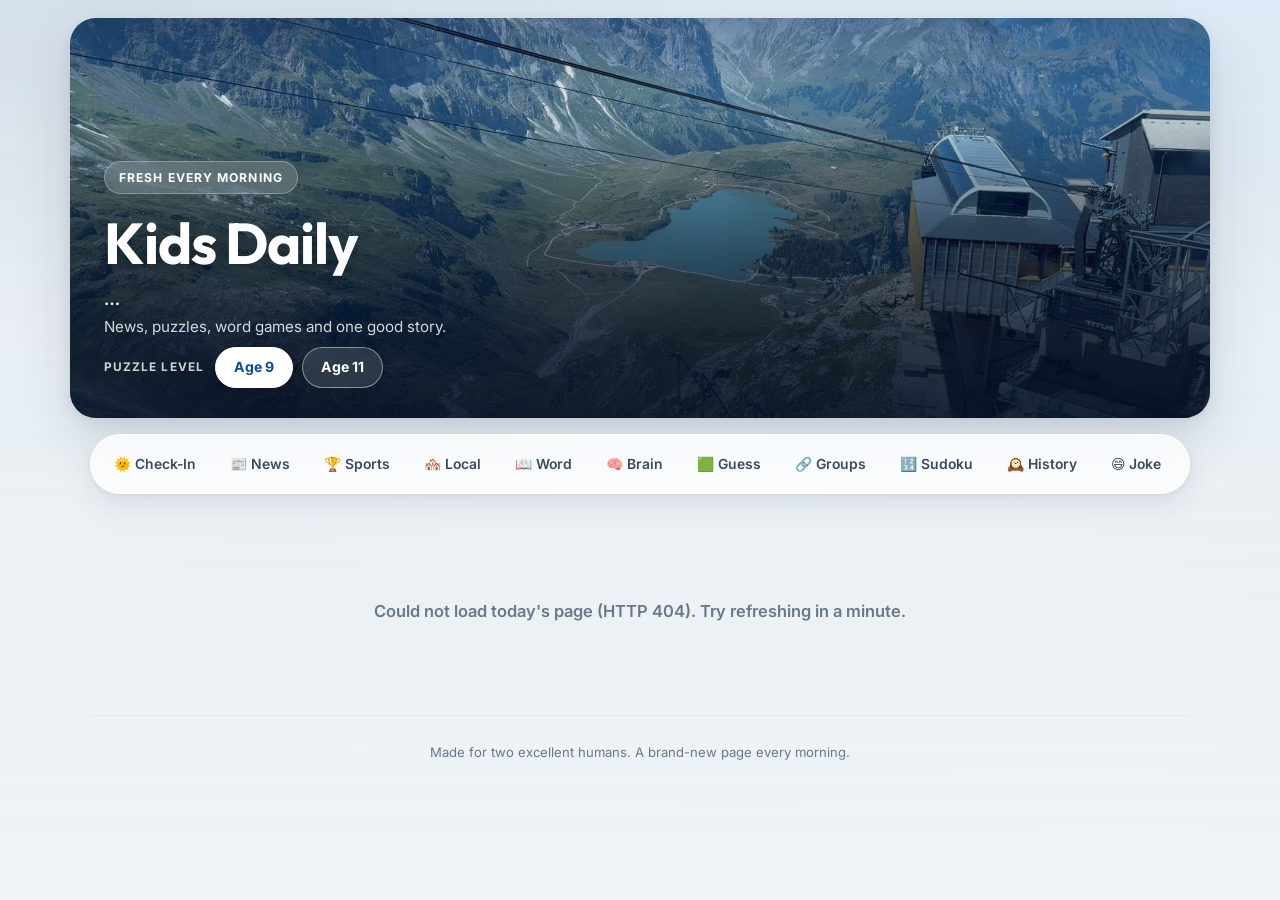
==== commit c725f7c9: "Dedup creative content across 21 days; label early page" ====
--- a/static/index.html
+++ b/static/index.html
@@ -25,6 +25,7 @@
     <h1>Kids Daily</h1>
     <div class="date" id="date">…</div>
     <p class="tagline">News, puzzles, word games and one good story.</p>
+    <p class="ahead" id="ahead" style="display:none"></p>
     <div class="agebar">
       <span class="lbl">Puzzle level</span>
       <button class="agebtn" data-age="9" aria-pressed="false">Age 9</button>
@@ -65,15 +66,10 @@
         <div class="ico">🌞</div>
         <div>
           <h2>Summer Check-In</h2>
-          <p class="sub">Two lines. Then the rest of the page is yours.</p>
+          <p class="sub">Two quick things, then the rest of the page is yours.</p>
         </div>
       </div>
       <div class="card jr">
-        <div class="jr-spark-box">
-          <span class="jr-spark-label">Today's spark</span>
-          <span class="jr-spark" id="jr-spark"></span>
-        </div>
-
         <div class="jr-q">How are you feeling today?</div>
         <div class="jr-moods" role="group" aria-label="Pick a mood">
           <button class="mood" data-mood="sunny" aria-pressed="false">☀️<span>Great</span></button>
@@ -82,10 +78,6 @@
           <button class="mood" data-mood="tired" aria-pressed="false">🥱<span>Tired</span></button>
           <button class="mood" data-mood="meh" aria-pressed="false">😐<span>Meh</span></button>
         </div>
-
-        <label class="jr-q" for="jr-summer">One sentence about your summer so far</label>
-        <textarea id="jr-summer" rows="2" maxlength="400"
-          placeholder="This summer I..."></textarea>
 
         <label class="jr-q" for="jr-grateful">One thing you're grateful for today</label>
         <textarea id="jr-grateful" rows="2" maxlength="400"
--- a/static/style.css
+++ b/static/style.css
@@ -167,7 +167,11 @@
   font-weight: 600; opacity: .95;
   text-shadow: 0 1px 10px rgba(0, 0, 0, .4);
 }
-.hero .tagline { margin: 2px 0 20px; opacity: .82; font-size: .95rem; }
+.hero .tagline { margin: 2px 0 8px; opacity: .82; font-size: .95rem; }
+.hero .ahead {
+  margin: 0 0 18px; font-size: .82rem; font-weight: 700;
+  color: #ffe9b8; opacity: .95;
+}
 
 .agebar { display: flex; align-items: center; gap: 9px; flex-wrap: wrap; }
 .agebar .lbl {
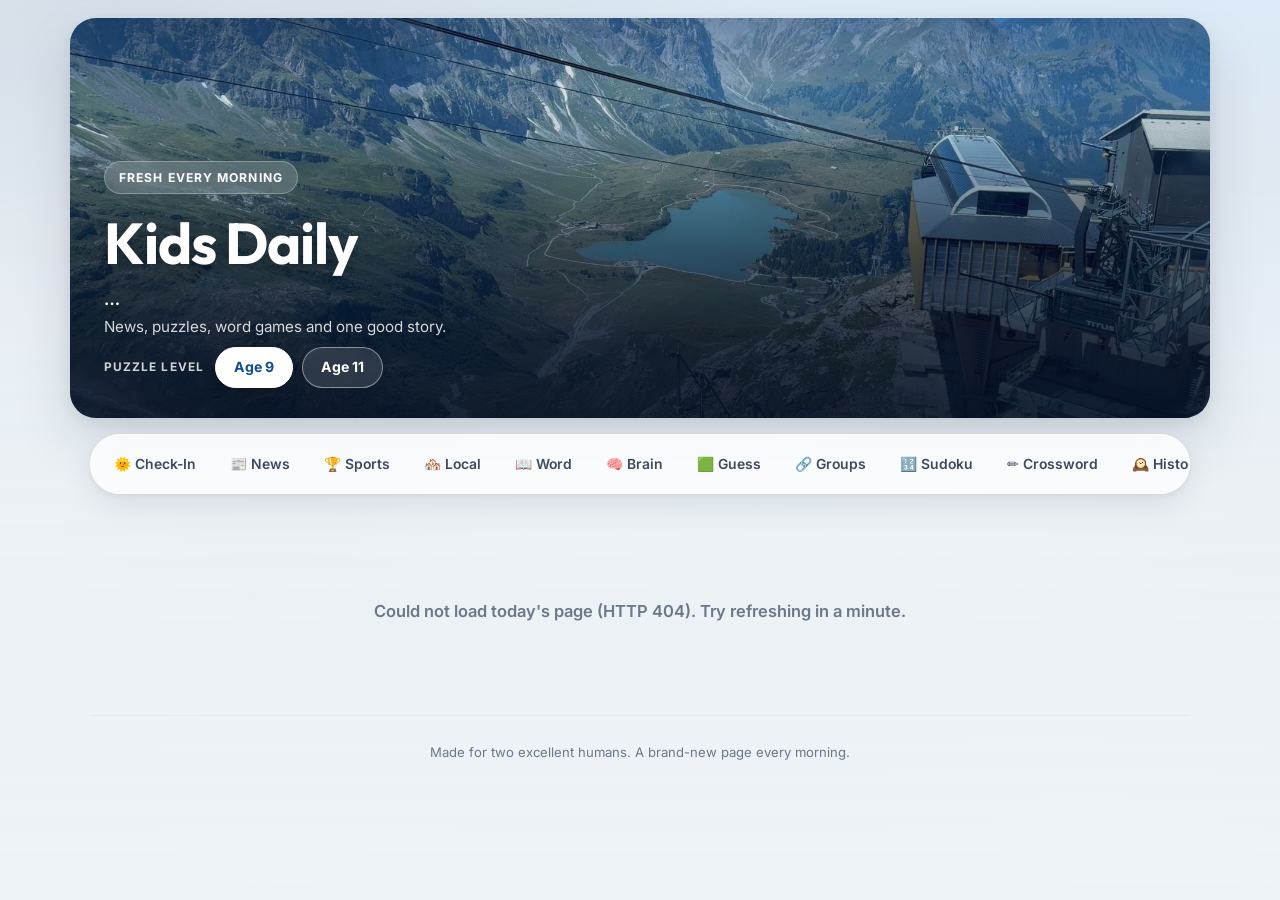
==== commit e078486c: "Add daily mini crossword; fix analytics whitelist gaps" ====
--- a/static/index.html
+++ b/static/index.html
@@ -46,6 +46,7 @@
     <a href="#s-wordle">🟩 Guess</a>
     <a href="#s-conn">🔗 Groups</a>
     <a href="#s-sudoku">🔢 Sudoku</a>
+    <a href="#s-crossword">✏️ Crossword</a>
     <a href="#s-history">🕰️ History</a>
     <a href="#s-joke">😄 Joke</a>
     <a href="#s-story">💛 Story</a>
@@ -158,7 +159,7 @@
         <div class="ico">🟩</div>
         <div>
           <h2>Guess the Word</h2>
-          <p class="sub">Five letters, six tries. The clue is there if you want it.</p>
+          <p class="sub">Five letters, six tries. The clue unlocks after three guesses.</p>
         </div>
       </div>
       <div class="game">
@@ -202,10 +203,14 @@
         <div class="ico">🔢</div>
         <div>
           <h2>Sudoku</h2>
-          <p class="sub">Age 9 gets a 6x6 grid, age 11 gets the full 9x9</p>
+          <p class="sub">Pick your grid — swap any time, it won't change the rest of the page</p>
         </div>
       </div>
       <div class="game">
+        <div class="sd-levels" role="group" aria-label="Choose your grid size">
+          <button class="sdlvl" data-sd="easy" aria-pressed="false">6×6</button>
+          <button class="sdlvl" data-sd="hard" aria-pressed="false">9×9 · bigger challenge</button>
+        </div>
         <p class="hint"><b>How to play</b><span id="sd-hint"></span></p>
         <div class="sd-wrap">
           <div class="sd-grid" id="sd-grid"></div>
@@ -213,6 +218,39 @@
         <div class="toast" id="sd-toast"></div>
         <div class="streak" id="sd-streak"></div>
         <div class="sd-pad" id="sd-pad"></div>
+      </div>
+    </section>
+
+    <section id="s-crossword">
+      <div class="sec-head">
+        <div class="ico">✏️</div>
+        <div>
+          <h2>Mini Crossword</h2>
+          <p class="sub">Tap a square and type. Tap again to switch across and down.</p>
+        </div>
+      </div>
+      <div class="game">
+        <div class="xw-cluebar" id="xw-cluebar">
+          <button class="xw-arrow" id="xw-prev" aria-label="Previous clue">‹</button>
+          <div class="xw-current" id="xw-current"></div>
+          <button class="xw-arrow" id="xw-next" aria-label="Next clue">›</button>
+        </div>
+        <div class="xw-wrap">
+          <div class="xw-grid" id="xw-grid"></div>
+        </div>
+        <div class="toast" id="xw-toast"></div>
+        <div class="streak" id="xw-streak"></div>
+        <div class="kb" id="xw-kb"></div>
+        <div class="xw-clues">
+          <div class="xw-list">
+            <h3>Across</h3>
+            <ol id="xw-across"></ol>
+          </div>
+          <div class="xw-list">
+            <h3>Down</h3>
+            <ol id="xw-down"></ol>
+          </div>
+        </div>
       </div>
     </section>
 
@@ -276,6 +314,7 @@
           <option value="s-wordle">Guess the Word</option>
           <option value="s-conn">Make Four Groups</option>
           <option value="s-sudoku">Sudoku</option>
+          <option value="s-crossword">Mini Crossword</option>
           <option value="s-history">On This Day</option>
           <option value="s-joke">Joke of the Day</option>
           <option value="s-story">Story of the Day</option>
--- a/static/style.css
+++ b/static/style.css
@@ -463,7 +463,86 @@
   font-weight: 700; font-size: .93rem; color: #fff; margin: 10px 0;
 }
 
+/* ======================= mini crossword ======================= */
+.xw-cluebar {
+  display: flex; align-items: center; gap: 10px;
+  max-width: 460px; margin: 0 auto 14px;
+}
+.xw-arrow {
+  flex: 0 0 auto; width: 34px; height: 34px; border-radius: 50%;
+  border: 1px solid rgba(255, 255, 255, .3);
+  background: rgba(255, 255, 255, .12); color: #fff;
+  font: inherit; font-size: 1.2rem; line-height: 1; cursor: pointer;
+}
+.xw-arrow:hover { background: rgba(255, 255, 255, .22); }
+.xw-current {
+  flex: 1 1 auto; min-height: 42px; display: flex; align-items: center;
+  justify-content: center; text-align: center;
+  background: rgba(255, 255, 255, .12);
+  border-radius: 10px; padding: 8px 12px;
+  color: #fff; font-weight: 600; font-size: .95rem;
+}
+.xw-wrap { display: flex; justify-content: center; margin: 4px 0 10px; }
+.xw-grid {
+  display: grid; width: 100%; max-width: 330px; gap: 2px;
+  background: rgba(255, 255, 255, .35);
+  border: 2px solid rgba(255, 255, 255, .55);
+  border-radius: 6px; overflow: hidden; padding: 2px;
+}
+.xw-cell {
+  position: relative; aspect-ratio: 1 / 1;
+  border: 0; background: rgba(255, 255, 255, .92);
+  color: #16273f; font: inherit; font-weight: 700;
+  font-size: clamp(1rem, 5vw, 1.5rem);
+  display: flex; align-items: center; justify-content: center;
+  cursor: pointer; padding: 0;
+}
+.xw-cell.block { background: #16273f; cursor: default; }
+.xw-cell .num {
+  position: absolute; top: 1px; left: 3px;
+  font-size: .52rem; font-weight: 700; color: #6b7889; line-height: 1;
+}
+.xw-cell.lit { background: #cfe3fa; }
+.xw-cell.sel { background: #ffd54a; }
+.xw-cell:focus-visible { outline: 3px solid #ff8f3f; outline-offset: -3px; z-index: 2; }
+.xw-clues {
+  display: grid; grid-template-columns: 1fr 1fr; gap: 18px;
+  max-width: 560px; margin: 16px auto 0;
+}
+.xw-list h3 {
+  font-family: "Outfit", sans-serif; font-size: .8rem; letter-spacing: .08em;
+  text-transform: uppercase; color: #cfe0f0; margin: 0 0 6px;
+}
+.xw-list ol { list-style: none; margin: 0; padding: 0; }
+.xw-clue {
+  color: #e8f1fa; font-size: .84rem; line-height: 1.45;
+  padding: 4px 7px; border-radius: 6px; cursor: pointer;
+}
+.xw-clue b { display: inline-block; min-width: 15px; color: #9fc4e8; }
+.xw-clue:hover { background: rgba(255, 255, 255, .1); }
+.xw-clue.on { background: rgba(255, 213, 74, .22); }
+.xw-clue.filled { opacity: .5; }
+@media (max-width: 520px) {
+  .xw-clues { grid-template-columns: 1fr; gap: 12px; }
+}
+
 /* ======================= sudoku ======================= */
+.sd-levels {
+  display: flex; gap: 8px; justify-content: center;
+  flex-wrap: wrap; margin: 0 0 14px;
+}
+.sdlvl {
+  border: 1px solid rgba(255, 255, 255, .3);
+  background: rgba(255, 255, 255, .12);
+  color: #cfe0f0;
+  padding: 8px 16px; border-radius: 999px;
+  font: inherit; font-weight: 700; font-size: .84rem;
+  cursor: pointer; transition: all .15s ease;
+}
+.sdlvl:hover { background: rgba(255, 255, 255, .2); }
+.sdlvl[aria-pressed="true"] {
+  background: #fff; color: #16273f; border-color: #fff;
+}
 .sd-wrap { display: flex; justify-content: center; margin: 4px 0 10px; }
 .sd-grid {
   display: grid;
@@ -494,6 +573,12 @@
 .sd-cell.br.bb { box-shadow: inset -2px 0 0 rgba(255, 255, 255, .45), inset 0 -2px 0 rgba(255, 255, 255, .45); }
 .sd-cell.given { background: rgba(255, 255, 255, .2); color: #fff; cursor: default; }
 .sd-cell.sel { background: var(--brand); color: #fff; }
+/* You have to be able to SEE which square your typing is going into. */
+.sd-cell:focus-visible {
+  outline: 3px solid #ffd54a;
+  outline-offset: -3px;
+  z-index: 2;
+}
 .sd-cell.bad { background: #c0392b; color: #fff; }
 
 .sd-pad {
